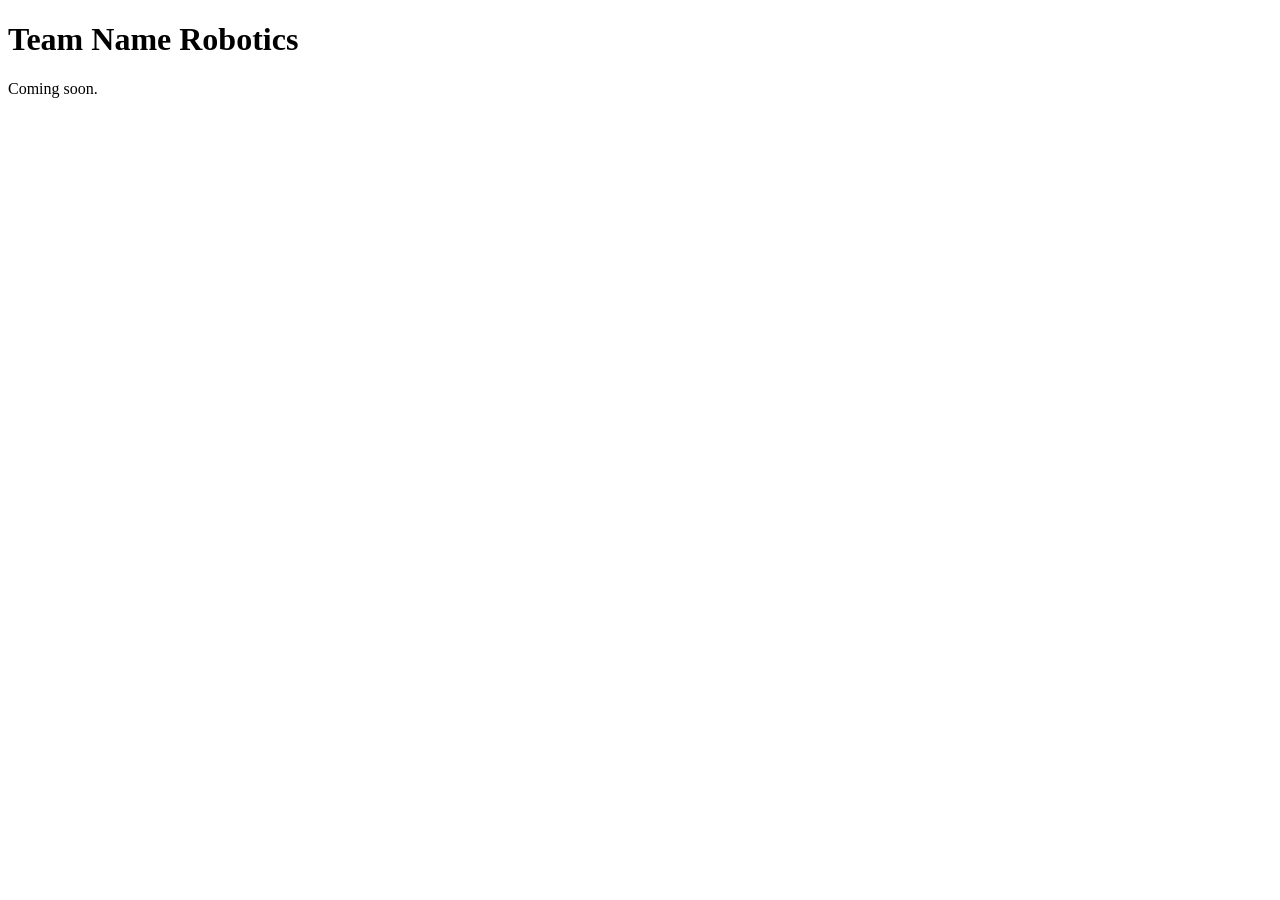
==== index.html @ 5e480714 "Add initial HTML structure for index page" ====
<!DOCTYPE html>
<html lang="en">
<head>
  <meta charset="utf-8">
  <meta name="viewport" content="width=device-width, initial-scale=1">
  <title>Team Name Robotics</title>
  <link rel="stylesheet" href="style.css">
</head>
<body>
  <h1>Team Name Robotics</h1>
  <p>Coming soon.</p>
</body>
</html>
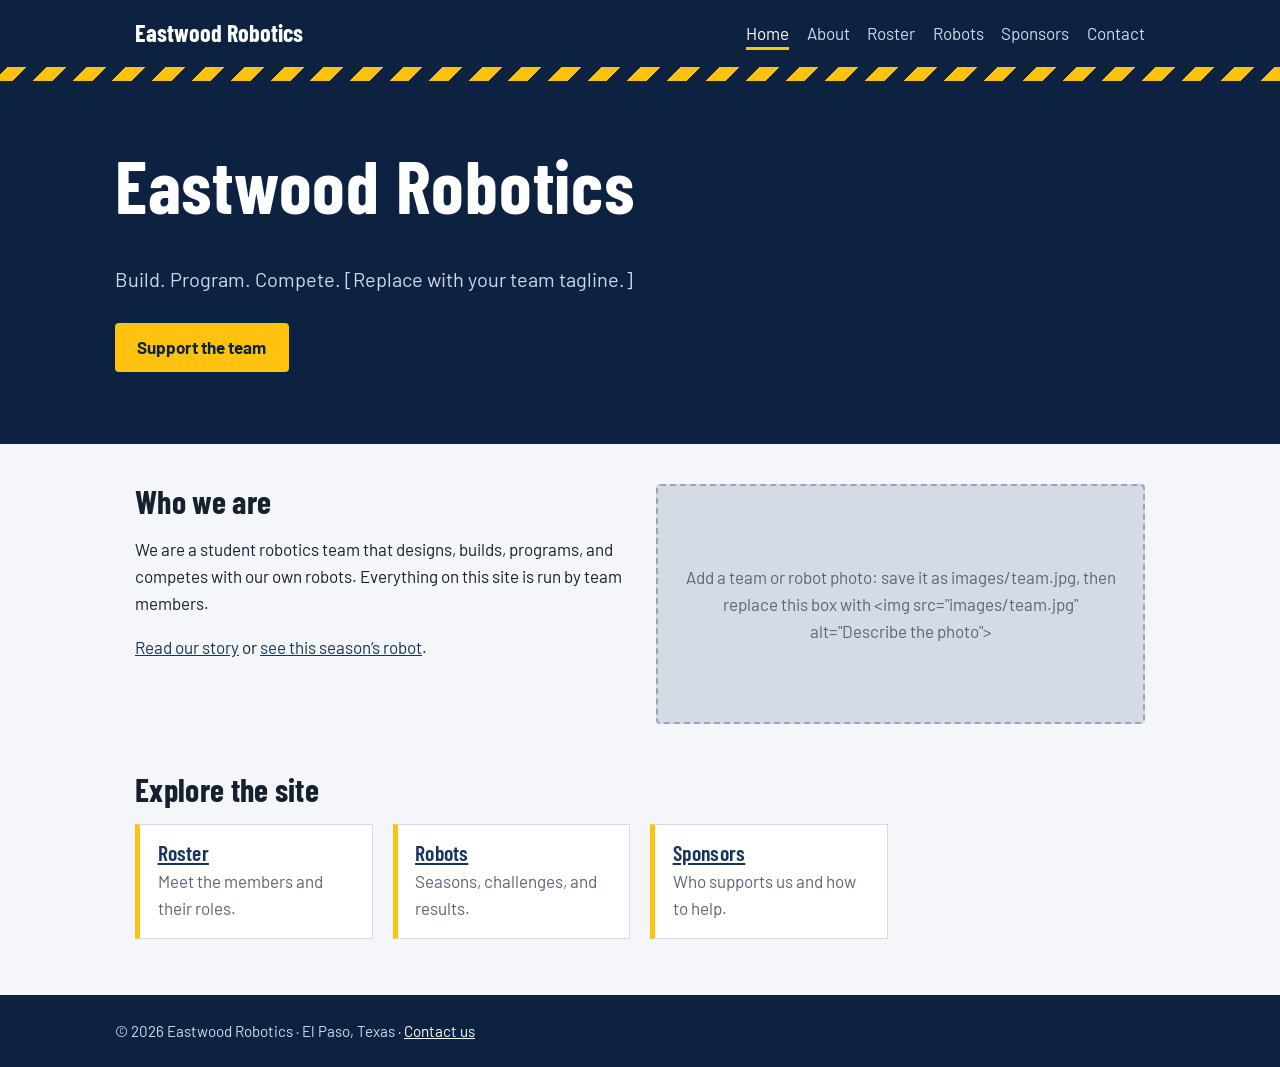
==== commit 25705cbd: "Add files via upload" ====
--- a/index.html
+++ b/index.html
@@ -1,13 +1,47 @@
 <!DOCTYPE html>
 <html lang="en">
 <head>
-  <meta charset="utf-8">
-  <meta name="viewport" content="width=device-width, initial-scale=1">
-  <title>Team Name Robotics</title>
-  <link rel="stylesheet" href="style.css">
+<meta charset="utf-8">
+<meta name="viewport" content="width=device-width, initial-scale=1">
+<title>Home | Eastwood Robotics</title>
+<meta name="description" content="Eastwood Robotics, a competitive robotics team in El Paso, Texas.">
+<link rel="preconnect" href="https://fonts.googleapis.com">
+<link rel="preconnect" href="https://fonts.gstatic.com" crossorigin>
+<link rel="stylesheet" href="https://fonts.googleapis.com/css2?family=Barlow:wght@400;600&family=Barlow+Condensed:wght@600;700&display=swap">
+<link rel="stylesheet" href="style.css">
 </head>
 <body>
-  <h1>Team Name Robotics</h1>
-  <p>Coming soon.</p>
+<header>
+<div class="bar">
+<a class="brand" href="index.html">Eastwood Robotics</a>
+<nav aria-label="Main"><ul><li><a href="index.html" aria-current="page">Home</a></li><li><a href="about.html">About</a></li><li><a href="roster.html">Roster</a></li><li><a href="robots.html">Robots</a></li><li><a href="sponsors.html">Sponsors</a></li><li><a href="contact.html">Contact</a></li></ul></nav>
+</div>
+</header>
+<div class="tape" aria-hidden="true"></div>
+<div class="hero"><div>
+<h1>Eastwood Robotics</h1>
+<p>Build. Program. Compete. [Replace with your team tagline.]</p>
+<a class="btn" href="sponsors.html">Support the team</a>
+</div></div>
+<main>
+
+<section class="split">
+<div>
+<h2>Who we are</h2>
+<p>We are a student robotics team that designs, builds, programs, and competes with our own robots. Everything on this site is run by team members.</p>
+<p><a href="about.html">Read our story</a> or <a href="robots.html">see this season&rsquo;s robot</a>.</p>
+</div>
+<div class="photo" role="img" aria-label="Photo placeholder">Add a team or robot photo: save it as images/team.jpg, then replace this box with &lt;img src="images/team.jpg" alt="Describe the photo"&gt;</div>
+</section>
+<section>
+<h2>Explore the site</h2>
+<div class="grid">
+<div class="card"><h3><a href="roster.html">Roster</a></h3><p>Meet the members and their roles.</p></div>
+<div class="card"><h3><a href="robots.html">Robots</a></h3><p>Seasons, challenges, and results.</p></div>
+<div class="card"><h3><a href="sponsors.html">Sponsors</a></h3><p>Who supports us and how to help.</p></div>
+</div>
+</section>
+</main>
+<footer><div>&copy; 2026 Eastwood Robotics &middot; El Paso, Texas &middot; <a href="contact.html">Contact us</a></div></footer>
 </body>
 </html>
--- a/style.css
+++ b/style.css
@@ -0,0 +1,57 @@
+/* Change these to match your team colors */
+:root{
+  --navy:#0d2240;
+  --navy-2:#16345e;
+  --accent:#ffc20e;
+  --paper:#f4f6f9;
+  --ink:#16202e;
+  --muted:#5a6678;
+  --line:#d5dbe4;
+}
+*{box-sizing:border-box}
+html{scroll-padding-top:1rem}
+body{margin:0;font-family:"Barlow",system-ui,sans-serif;font-size:1.0625rem;line-height:1.6;color:var(--ink);background:var(--paper)}
+h1,h2,h3{font-family:"Barlow Condensed","Barlow",sans-serif;line-height:1.1;margin:0 0 .5em;letter-spacing:.01em}
+h1{font-size:clamp(2.6rem,7vw,4.6rem);font-weight:700}
+h2{font-size:2rem;font-weight:700}
+h3{font-size:1.35rem;font-weight:600}
+p{margin:0 0 1em;max-width:68ch}
+a{color:var(--navy-2)}
+a:focus-visible,button:focus-visible{outline:3px solid var(--accent);outline-offset:2px}
+
+header{background:var(--navy);color:#fff}
+.bar{max-width:1050px;margin:0 auto;padding:.9rem 1.25rem;display:flex;flex-wrap:wrap;gap:.5rem 2rem;align-items:center;justify-content:space-between}
+.brand{font-family:"Barlow Condensed",sans-serif;font-size:1.5rem;font-weight:700;color:#fff;text-decoration:none}
+nav ul{list-style:none;margin:0;padding:0;display:flex;flex-wrap:wrap;gap:.25rem 1.1rem}
+nav a{color:#cfd9e8;text-decoration:none;padding:.25rem 0;border-bottom:3px solid transparent}
+nav a:hover{color:#fff}
+nav a[aria-current="page"]{color:#fff;border-bottom-color:var(--accent)}
+.tape{height:14px;background:repeating-linear-gradient(-45deg,var(--accent) 0 14px,var(--navy) 14px 28px)}
+
+.hero{background:var(--navy);color:#fff;padding:4rem 1.25rem 4.5rem}
+.hero>div,main,footer>div{max-width:1050px;margin:0 auto}
+.hero p{font-size:1.25rem;color:#cfd9e8}
+.hero.small{padding:2.5rem 1.25rem 3rem}
+.hero.small h1{font-size:clamp(2.2rem,5vw,3.2rem);margin:0}
+.btn{display:inline-block;background:var(--accent);color:var(--navy);font-weight:700;text-decoration:none;padding:.7rem 1.4rem;border-radius:4px;margin-top:.5rem}
+.btn:hover{background:#fff}
+
+main{padding:2.5rem 1.25rem 3.5rem}
+section+section{margin-top:3rem}
+.photo{background:var(--line);border:2px dashed #9aa6b8;border-radius:4px;color:var(--muted);display:flex;align-items:center;justify-content:center;text-align:center;padding:1rem;min-height:240px}
+img{max-width:100%;height:auto;border-radius:4px}
+.grid{display:grid;grid-template-columns:repeat(auto-fill,minmax(230px,1fr));gap:1.25rem}
+.card{background:#fff;border:1px solid var(--line);border-left:5px solid var(--accent);padding:1rem 1.1rem}
+.card p{margin:0;color:var(--muted)}
+.card h3{margin-bottom:.15em}
+.split{display:grid;grid-template-columns:1fr 1fr;gap:2rem;align-items:start}
+.season{background:#fff;border:1px solid var(--line);padding:1.25rem;margin-bottom:1.5rem}
+.season dl{display:grid;grid-template-columns:9rem 1fr;gap:.35rem 1rem;margin:1rem 0 0}
+.season dt{font-weight:600}
+.season dd{margin:0;color:var(--muted)}
+.logos{display:grid;grid-template-columns:repeat(auto-fill,minmax(180px,1fr));gap:1rem}
+.logos .photo{min-height:100px}
+
+footer{background:var(--navy);color:#cfd9e8;padding:1.5rem 1.25rem;font-size:.95rem}
+footer a{color:#fff}
+@media (max-width:700px){.split{grid-template-columns:1fr}.season dl{grid-template-columns:1fr}}
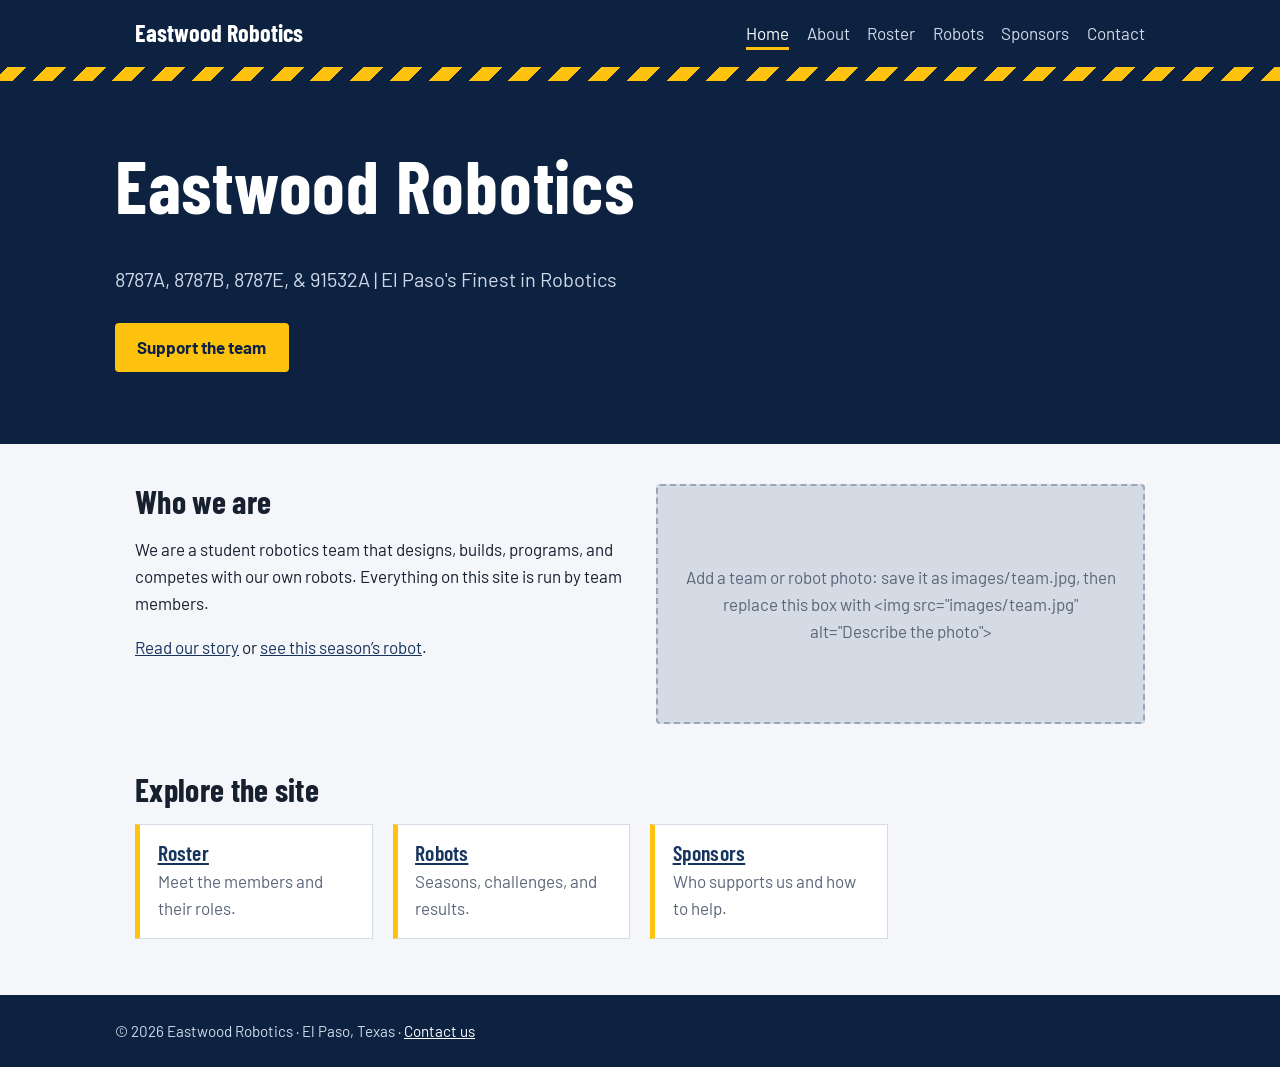
==== commit 85d511ec: "Update team tagline in index.html" ====
--- a/index.html
+++ b/index.html
@@ -20,7 +20,7 @@
 <div class="tape" aria-hidden="true"></div>
 <div class="hero"><div>
 <h1>Eastwood Robotics</h1>
-<p>Build. Program. Compete. [Replace with your team tagline.]</p>
+<p>8787A, 8787B, 8787E, & 91532A | El Paso's Finest in Robotics</p>
 <a class="btn" href="sponsors.html">Support the team</a>
 </div></div>
 <main>
